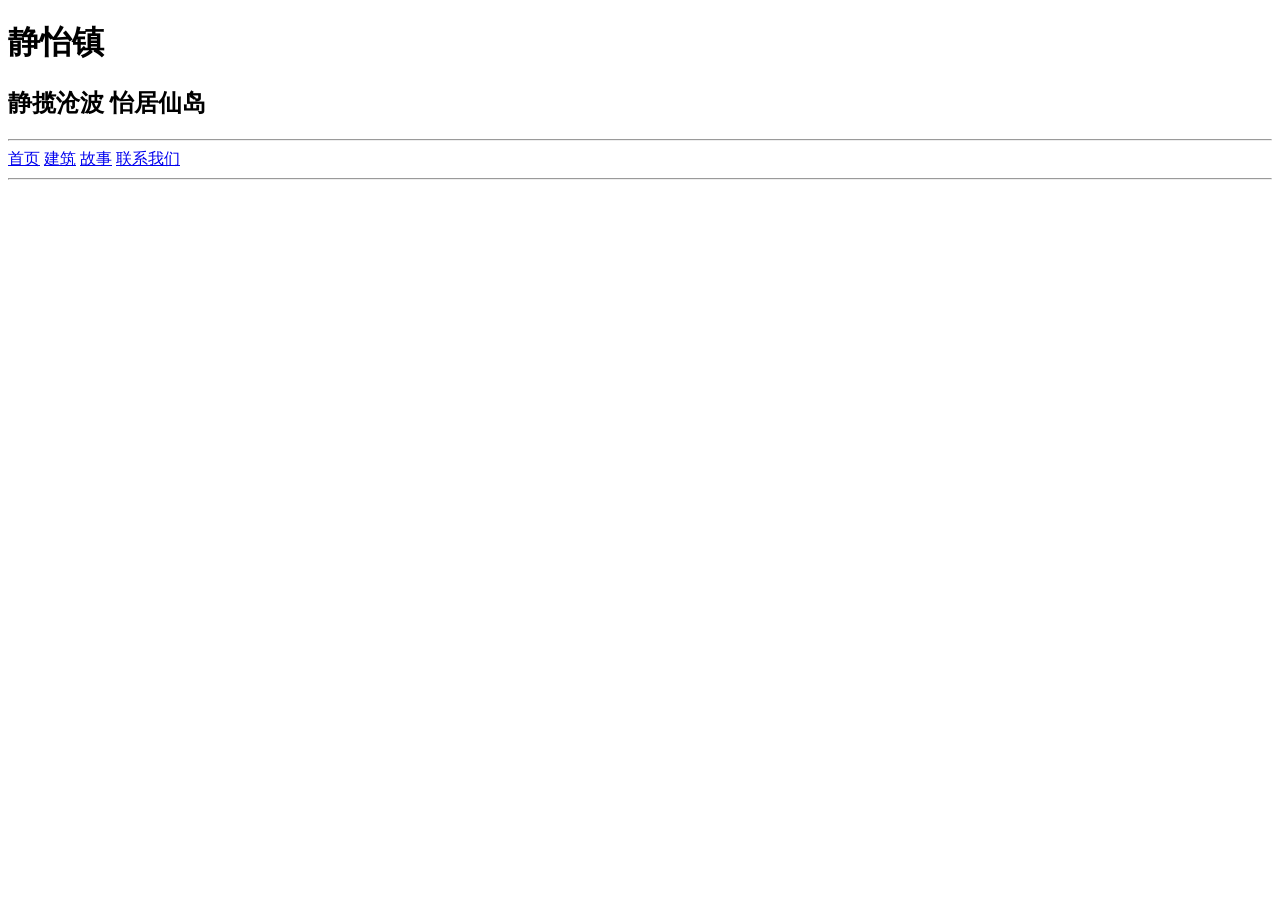
==== index.html @ f9be80ed "Change the name of this project and add somethings" ====
<!DOCTYPE html>
<html lang="zh-CN">
    <head>
        <meta charset="UTF-8">
        <meta name="viewport" content="width=device-width, initial-scale=1.0">
        <title>静怡镇·静揽沧波,怡居仙岛</title>
        <!-- 引入样式表 -->
        <link rel="stylesheet" href="style.css">
    </head>
    <body>
        <header id="header">
            <h1 id="mainTitle">静怡镇</h1>
            <h2 id="subTitle">静揽沧波 怡居仙岛</h2>
        </header> 
        <div id="guide">
            <hr>
                <a href="index.html">首页</a>
                <a href="about.html">建筑</a>
                <a href="story.html">故事</a>
                <a href="contact.html">联系我们</a>
            <hr>
        </div>
    </body>
</html>
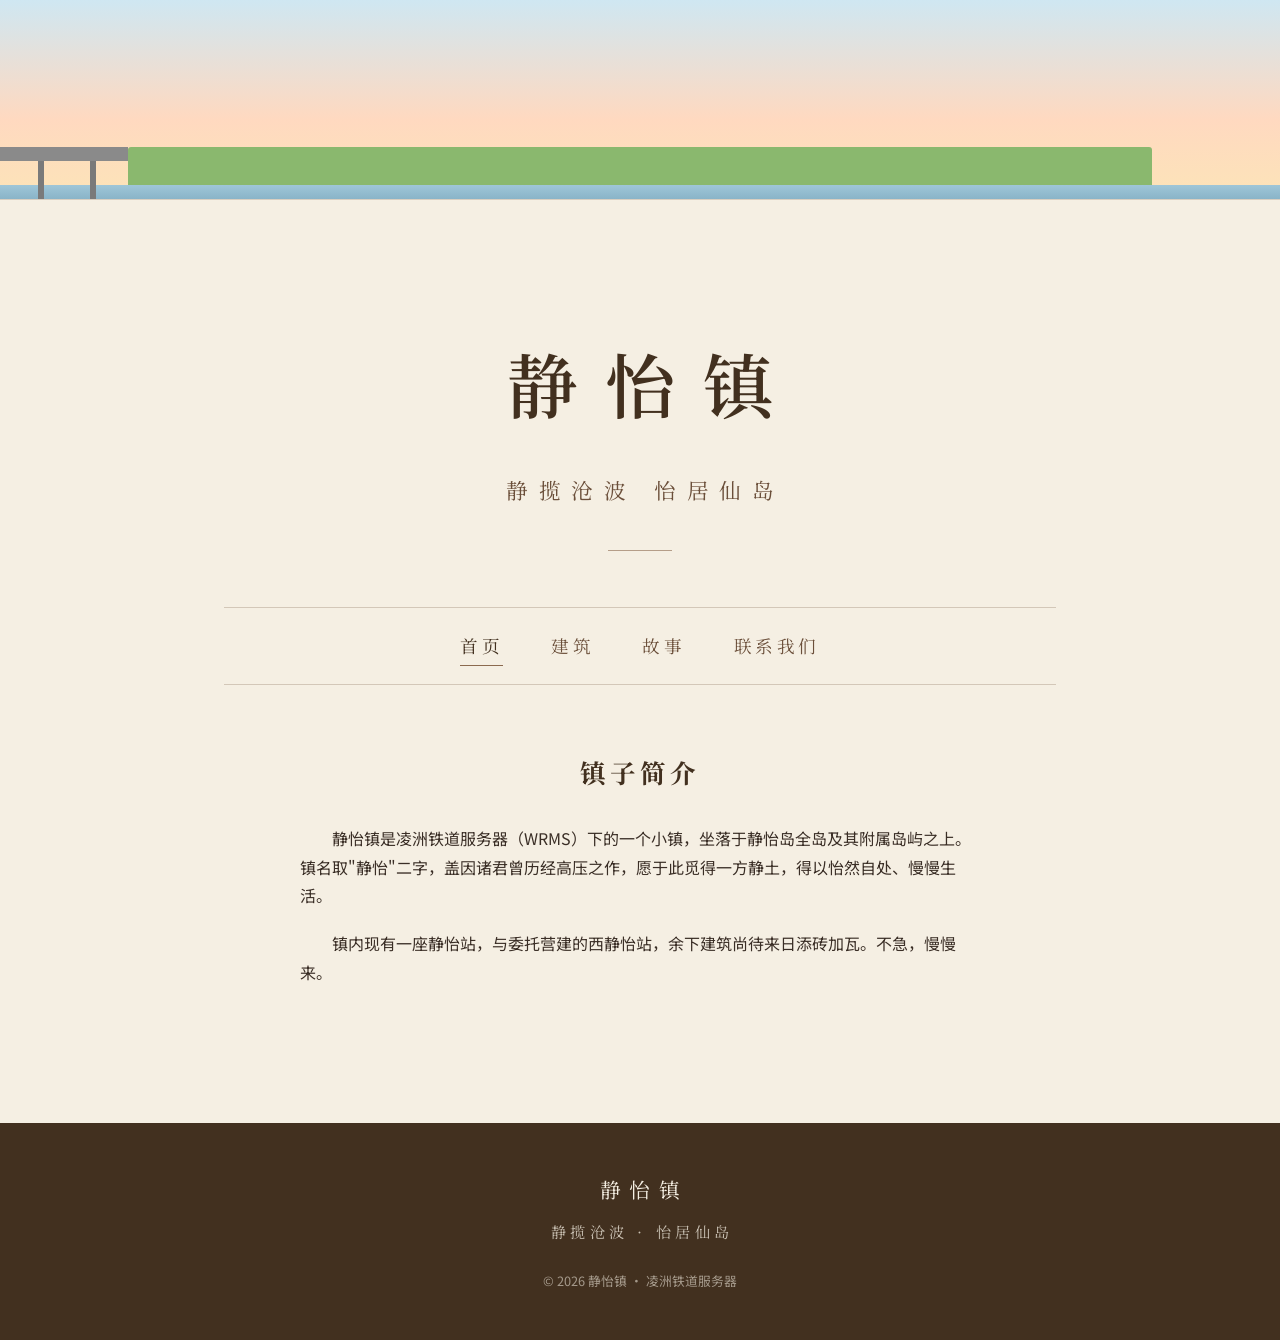
==== commit 5e5fa4b9: "feat: 完整官网框架 + 天际线横幅 + 暗色主题 + 联系页组件 - 木质色调设计系统，CSS 变量驱动，body[data-time=night] 自动暗色 - 顶部天际线横幅：天空渐变 + " ====
--- a/index.html
+++ b/index.html
@@ -3,22 +3,43 @@
     <head>
         <meta charset="UTF-8">
         <meta name="viewport" content="width=device-width, initial-scale=1.0">
-        <title>静怡镇·静揽沧波,怡居仙岛</title>
+        <title>静怡镇 · 静揽沧波,怡居仙岛</title>
+        <!-- 引入思源宋体 / 黑体（带系统字体回退，离线也不影响排版） -->
+        <link rel="preconnect" href="https://fonts.googleapis.com">
+        <link rel="preconnect" href="https://fonts.gstatic.com" crossorigin>
+        <link rel="stylesheet" href="https://fonts.googleapis.com/css2?family=Noto+Sans+SC:wght@400;500&family=Noto+Serif+SC:wght@500;600&display=swap">
         <!-- 引入样式表 -->
         <link rel="stylesheet" href="style.css">
     </head>
     <body>
-        <header id="header">
-            <h1 id="mainTitle">静怡镇</h1>
-            <h2 id="subTitle">静揽沧波 怡居仙岛</h2>
-        </header> 
-        <div id="guide">
-            <hr>
-                <a href="index.html">首页</a>
-                <a href="about.html">建筑</a>
-                <a href="story.html">故事</a>
-                <a href="contact.html">联系我们</a>
-            <hr>
+        <!-- 顶部天际线横幅：天空+建筑+草地，时段由真实时间决定，由 script.js 注入 -->
+        <div id="site-banner"></div>
+
+        <div class="wrap">
+            <!-- 首页 Hero：顶部大留白 + 标题 + 副标题 -->
+            <section class="hero">
+                <h1>静怡镇</h1>
+                <p class="subtitle">静揽沧波 怡居仙岛</p>
+                <hr class="divider">
+            </section>
+
+            <!-- 共享导航：由 script.js 自动注入并高亮当前页 -->
+            <nav id="site-nav"></nav>
+
+            <!-- 内容区：镇子简介 -->
+            <main>
+                <section class="section">
+                    <h2 class="section-title">镇子简介</h2>
+                    <p>静怡镇是凌洲铁道服务器（WRMS）下的一个小镇，坐落于静怡岛全岛及其附属岛屿之上。镇名取"静怡"二字，盖因诸君曾历经高压之作，愿于此觅得一方静土，得以怡然自处、慢慢生活。</p>
+                    <p>镇内现有一座静怡站，与委托营建的西静怡站，余下建筑尚待来日添砖加瓦。不急，慢慢来。</p>
+                </section>
+            </main>
         </div>
+
+        <!-- 共享页脚：由 script.js 自动注入 -->
+        <footer id="site-footer"></footer>
+
+        <!-- 引入共享模板脚本（导航与页脚注入、当前页高亮） -->
+        <script src="script.js"></script>
     </body>
-</html>+</html>
--- a/style.css
+++ b/style.css
@@ -0,0 +1,464 @@
+/* ============================================================
+   静怡镇官网样式表
+   设计基调：浅木色为主 + 深木色点缀，宋体标题 + 黑体正文
+   目标氛围：文学、静逸、疏朗留白
+   ============================================================ */
+
+/* ===== 全局重置与设计变量 ===== */
+* {
+  margin: 0;
+  padding: 0;
+  box-sizing: border-box;
+}
+
+:root {
+  /* 木质色调：浅木为主，深木点缀 */
+  --wood-bg: #f5efe3;        /* 浅米/原木 主背景 */
+  --wood-bg-alt: #ede3d2;    /* 略深米色 次背景 */
+  --wood-cream: #faf6ed;     /* 奶白 卡片表面 */
+  --wood-dark: #6b4f3a;      /* 深木/胡桃棕 点缀文字 */
+  --wood-darker: #42301f;    /* 深棕 标题与页脚背景 */
+  --wood-accent: #8b6a4f;    /* 茶褐 链接与边线 */
+  --ink: #3a2e26;            /* 墨色 正文 */
+
+  /* 字体：宋体标题 + 黑体正文，带系统字体回退 */
+  --font-serif: 'Noto Serif SC', 'Songti SC', 'STSong', 'SimSun', serif;
+  --font-sans: 'Noto Sans SC', 'PingFang SC', 'Microsoft YaHei', sans-serif;
+}
+
+/* —— 夜晚暗色主题：覆盖 CSS 变量，所有已有样式自动跟随 —— */
+body[data-time="night"] {
+  --wood-bg: #1a1714;        /* 深胡桃棕 主背景 */
+  --wood-bg-alt: #24201c;    /* 略深棕 次背景 */
+  --wood-cream: #2a2520;     /* 暗棕 卡片表面 */
+  --wood-dark: #b8a080;      /* 浅木/驼色 点缀文字 */
+  --wood-darker: #d4c4a8;    /* 浅驼 标题 */
+  --wood-accent: #a08868;    /* 驼褐 链接与边线 */
+  --ink: #d8cfc4;            /* 奶白 正文 */
+}
+
+/* ===== 基础排版 ===== */
+body {
+  background-color: var(--wood-bg);
+  color: var(--ink);
+  font-family: var(--font-sans);
+  line-height: 1.8;            /* 较大行高，营造疏朗静逸感 */
+  -webkit-font-smoothing: antialiased;
+}
+
+a {
+  color: var(--wood-dark);
+  text-decoration: none;
+  transition: color 0.25s ease;
+}
+a:hover { color: var(--wood-accent); }
+
+/* 内容容器：居中限宽，保证阅读舒适；顶部留白避免内容紧贴视口 */
+.wrap {
+  max-width: 880px;
+  margin: 0 auto;
+  padding: 2.5rem 1.5rem 0;
+}
+
+/* ===== 首页 Hero：顶部大留白 + 标题 ===== */
+.hero {
+  padding: 9rem 0 3.5rem;       /* 顶部大留白，呼应"最顶上留出空白" */
+  text-align: center;
+}
+.hero h1 {
+  font-family: var(--font-serif);
+  font-weight: 600;
+  font-size: clamp(2.8rem, 7vw, 4.4rem);
+  color: var(--wood-darker);
+  letter-spacing: 0.4em;       /* 字距拉开，更显疏朗古雅 */
+  padding-left: 0.4em;         /* 补偿字距导致的视觉偏移 */
+}
+.hero .subtitle {
+  margin-top: 1.5rem;
+  font-family: var(--font-serif);
+  font-size: clamp(1.05rem, 2.5vw, 1.35rem);
+  color: var(--wood-dark);
+  letter-spacing: 0.5em;
+  padding-left: 0.5em;
+}
+.hero .divider {
+  width: 4rem;
+  height: 1px;
+  background: var(--wood-accent);
+  margin: 2.5rem auto 0;
+  border: none;
+  opacity: 0.6;
+}
+
+/* ===== 导航（共享组件，由 JS 注入） ===== */
+#site-nav {
+  margin: 0 auto 4rem;
+  padding: 1.1rem 0;
+  border-top: 1px solid rgba(107, 79, 58, 0.25);
+  border-bottom: 1px solid rgba(107, 79, 58, 0.25);
+  /* 滚动折叠后导航固定：粘到色条下方（色条高 12px） */
+  position: sticky;
+  top: 12px;
+  z-index: 10;
+  background: var(--wood-bg);
+}
+.nav-list {
+  list-style: none;
+  display: flex;
+  justify-content: center;
+  gap: 3rem;
+  flex-wrap: wrap;
+}
+.nav-list a {
+  font-family: var(--font-serif);
+  font-size: 1.1rem;
+  letter-spacing: 0.2em;
+  padding: 0.3rem 0;
+  position: relative;
+  display: inline-block;
+}
+/* 悬停下划线生长效果 */
+.nav-list a::after {
+  content: '';
+  position: absolute;
+  left: 0;
+  bottom: 0;
+  width: 0;
+  height: 1px;
+  background: var(--wood-accent);
+  transition: width 0.3s ease;
+}
+.nav-list a:hover::after,
+.nav-list a.active::after { width: 100%; }
+.nav-list a.active { color: var(--wood-darker); }
+
+/* ===== 内容区 ===== */
+main { padding-bottom: 5rem; }
+
+.section {
+  margin: 0 auto 3.5rem;
+  max-width: 680px;
+}
+.section-title {
+  font-family: var(--font-serif);
+  font-size: 1.6rem;
+  color: var(--wood-darker);
+  text-align: center;
+  margin-bottom: 1.8rem;
+  letter-spacing: 0.15em;
+}
+.section p {
+  text-indent: 2em;           /* 段首缩进，呼应文学排版 */
+  margin-bottom: 1.2rem;
+  color: var(--ink);
+}
+
+/* 子页面通用：页面标题 */
+.page-title {
+  font-family: var(--font-serif);
+  text-align: center;
+  font-size: clamp(2rem, 5vw, 2.8rem);
+  color: var(--wood-darker);
+  letter-spacing: 0.3em;
+  padding: 5rem 0 2rem;
+}
+.page-title::after {
+  content: '';
+  display: block;
+  width: 3rem;
+  height: 1px;
+  background: var(--wood-accent);
+  margin: 1.5rem auto 0;
+  opacity: 0.6;
+}
+
+/* 占位提示文字 */
+.placeholder {
+  text-align: center;
+  color: var(--wood-dark);
+  opacity: 0.7;
+  padding: 3rem 0 5rem;
+  font-style: italic;
+}
+
+/* ===== 页脚（共享组件，由 JS 注入，通栏深木色） ===== */
+#site-footer {
+  background: var(--wood-darker);
+  color: var(--wood-bg);
+}
+.footer-inner {
+  max-width: 880px;
+  margin: 0 auto;
+  padding: 3rem 1.5rem;
+  text-align: center;
+}
+.footer-title {
+  font-family: var(--font-serif);
+  font-size: 1.3rem;
+  letter-spacing: 0.4em;
+  padding-left: 0.4em;
+}
+.footer-sub {
+  margin-top: 0.6rem;
+  font-family: var(--font-serif);
+  font-size: 0.95rem;
+  letter-spacing: 0.3em;
+  opacity: 0.75;
+  padding-left: 0.3em;
+}
+.footer-copy {
+  margin-top: 1.5rem;
+  font-size: 0.8rem;
+  opacity: 0.55;
+}
+
+/* ============================================================
+   顶部天际线横幅：天空 + 建筑群 + 海面 + 草地岛 + 接入桥梁
+   时段通过父元素 data-time 属性切换天空/水面/草地配色
+   每栋建筑用 <img class="building"> 放入 .buildings，底部对齐岛顶
+   ============================================================ */
+.skyline-banner {
+  position: relative;
+  width: 100%;
+  height: 200px;               /* 横幅高度，建筑依此对齐 */
+  overflow: hidden;
+  border-bottom: 1px solid rgba(107, 79, 58, 0.2);
+  transition: height 0.45s ease, border-color 0.45s ease;
+}
+
+/* 折叠态：缩为一条时段色条（天空层保留，内部元素渐隐） */
+.skyline-banner.collapsed {
+  height: 12px;
+  border-bottom-color: transparent;
+  /* 折叠后粘到视口顶部（sticky 保留文档流，不会导致下方跳变） */
+  position: sticky;
+  top: 0;
+  z-index: 9;
+}
+.skyline-banner.collapsed .stars,
+.skyline-banner.collapsed .water,
+.skyline-banner.collapsed .island,
+.skyline-banner.collapsed .bridge,
+.skyline-banner.collapsed .buildings {
+  opacity: 0;
+  transition: opacity 0.3s ease;
+}
+/* 天空层始终保留，折叠后作为时段色条 */
+.skyline-banner.collapsed .sky {
+  transition: none;
+}
+
+/* 天空层：铺满横幅，渐变背景 */
+.sky {
+  position: absolute;
+  inset: 0;
+  z-index: 1;
+  transition: background 1.2s ease;
+}
+
+/* 星星层：仅夜晚显示 */
+.stars {
+  position: absolute;
+  inset: 0;
+  z-index: 2;
+  opacity: 0;
+  pointer-events: none;
+  /* 用多个径向渐变模拟星点 */
+  background-image:
+    radial-gradient(1.5px 1.5px at 12% 18%, #fff, transparent),
+    radial-gradient(1.5px 1.5px at 28% 42%, #fff, transparent),
+    radial-gradient(1px 1px at 45% 22%, #fff, transparent),
+    radial-gradient(1.5px 1.5px at 62% 55%, #fff, transparent),
+    radial-gradient(1px 1px at 78% 30%, #fff, transparent),
+    radial-gradient(1.5px 1.5px at 88% 48%, #fff, transparent),
+    radial-gradient(1px 1px at 38% 60%, #fff, transparent),
+    radial-gradient(1px 1px at 70% 15%, #fff, transparent);
+  transition: opacity 1.2s ease;
+}
+
+/* 水面：底部极窄一条，铺满宽；草地岛覆盖大部分，仅左右两侧露出水 */
+.water {
+  position: absolute;
+  left: 0;
+  right: 0;
+  bottom: 0;
+  height: 14px;
+  z-index: 2;
+  transition: background 1.2s ease;
+}
+
+/* 草地岛：底部主体块，仅左右两侧露出水面 */
+.island {
+  position: absolute;
+  left: 50%;
+  transform: translateX(-50%);
+  bottom: 14px;                 /* 岛底坐在水面顶部 */
+  width: 80%;                   /* 岛占 80%，左右各露 10% 水面（让桥更宽） */
+  height: 38px;                 /* 岛高减薄到 38px */
+  z-index: 3;
+  border-radius: 3px 3px 0 0;
+  transition: background 1.2s ease;
+}
+
+/* 建筑容器：底部对齐岛顶（岛顶 = 14 + 38 = 52px） */
+.buildings {
+  position: absolute;
+  left: 0;
+  right: 0;
+  bottom: 52px;
+  z-index: 4;
+  display: flex;
+  justify-content: center;
+  align-items: flex-end;
+  gap: 4px;
+  padding: 0 1rem;
+}
+.building {
+  display: block;
+  height: auto;
+  max-height: 120px;
+  width: auto;
+  filter: drop-shadow(0 2px 3px rgba(0,0,0,0.25));
+}
+
+/* 桥梁：从横幅左边缘延伸到岛左边缘，桥面与岛顶齐平 */
+/* 岛左边缘 = (100% - 80%) / 2 = 10%，桥也占横幅 10% 宽 */
+.bridge {
+  position: absolute;
+  left: 0;
+  right: 90%;                   /* 桥从左到岛左边缘（10%处） */
+  bottom: 38px;                 /* 桥面底部：岛顶 52px - 桥面厚 14px = 38px */
+  height: 14px;                 /* 桥面厚度 14px */
+  z-index: 3;
+  background: #8a8a8a;
+}
+/* 桥墩：从桥面底部向下延伸，穿过水面到横幅底部 */
+/* bottom: -38px = 桥墩顶端紧贴桥面底部，向下延伸 38px 到横幅底部 */
+.bridge::before,
+.bridge::after {
+  content: '';
+  position: absolute;
+  bottom: -38px;                /* 桥墩顶端 = 桥面底部 */
+  width: 6px;
+  height: 38px;                 /* 撑到横幅底部，穿过水面 */
+  background: #7a7a7a;
+}
+/* 两根桥墩按桥宽分布：桥占横幅 10%，桥墩在桥的 1/3 和 2/3 处 */
+.bridge::before { left: 30%; }
+.bridge::after  { left: 70%; }
+
+/* —— 时段配色：早上 dawn —— */
+.skyline-banner[data-time="dawn"] .sky {
+  background: linear-gradient(180deg, #cfe7f2 0%, #ffd9c0 60%, #fce4b8 100%);
+}
+.skyline-banner[data-time="dawn"] .water {
+  background: linear-gradient(180deg, #9fc6d8 0%, #8ab4c8 100%);
+}
+.skyline-banner[data-time="dawn"] .island { background: #8ab86e; }
+.skyline-banner[data-time="dawn"] .stars { opacity: 0; }
+
+/* —— 时段配色：中午 day —— */
+.skyline-banner[data-time="day"] .sky {
+  background: linear-gradient(180deg, #aee0f5 0%, #6ec3ed 100%);
+}
+.skyline-banner[data-time="day"] .water {
+  background: linear-gradient(180deg, #4a9bc8 0%, #3a85b0 100%);
+}
+.skyline-banner[data-time="day"] .island { background: #7ab86e; }
+.skyline-banner[data-time="day"] .stars { opacity: 0; }
+
+/* —— 时段配色：傍晚 dusk —— */
+.skyline-banner[data-time="dusk"] .sky {
+  background: linear-gradient(180deg, #556688 0%, #cc6699 50%, #ff9966 100%);
+}
+.skyline-banner[data-time="dusk"] .water {
+  background: linear-gradient(180deg, #6a5a88 0%, #504070 100%);
+}
+.skyline-banner[data-time="dusk"] .island { background: #6a9e5c; }
+.skyline-banner[data-time="dusk"] .stars { opacity: 0.2; }
+
+/* —— 时段配色：夜晚 night —— */
+.skyline-banner[data-time="night"] .sky {
+  background: linear-gradient(180deg, #050818 0%, #0d1b3a 50%, #1a1a3e 100%);
+}
+.skyline-banner[data-time="night"] .water {
+  background: linear-gradient(180deg, #1a2a4a 0%, #0d1a30 100%);
+}
+.skyline-banner[data-time="night"] .island { background: #2d4a3a; }
+.skyline-banner[data-time="night"] .stars { opacity: 0.85; }
+/* 夜晚桥面略暗 */
+.skyline-banner[data-time="night"] .bridge,
+.skyline-banner[data-time="night"] .bridge::before,
+.skyline-banner[data-time="night"] .bridge::after {
+  background: #5a5a5a;
+}
+
+/* 横幅下方让标题区有自然过渡，减少压迫感 */
+.hero { padding-top: 5rem; }
+
+/* ===== 联系页：小组件卡片 ===== */
+.contact-widgets {
+  display: flex;
+  flex-wrap: wrap;
+  gap: 1.8rem;
+  justify-content: center;
+  max-width: 680px;
+  margin: 0 auto;
+}
+.widget-card {
+  flex: 1 1 280px;
+  background: var(--wood-cream);
+  border: 1px solid rgba(107, 79, 58, 0.18);
+  border-radius: 6px;
+  padding: 1.8rem 1.5rem;
+  text-align: center;
+  transition: background 0.4s ease, border-color 0.4s ease;
+}
+.widget-title {
+  font-family: var(--font-serif);
+  font-size: 1.2rem;
+  color: var(--wood-darker);
+  letter-spacing: 0.2em;
+  padding-left: 0.2em;
+  margin-bottom: 1rem;
+}
+.widget-sub {
+  font-size: 0.85rem;
+  color: var(--wood-dark);
+  letter-spacing: 0.05em;
+  margin-top: 0.8rem;
+}
+/* MC 状态图片：保持原生宽高，限制最大宽度 */
+.mc-status-img {
+  display: block;
+  max-width: 100%;
+  margin: 0 auto;
+  border-radius: 4px;
+}
+/* QQ 加群按钮：木质色调的圆角按钮 */
+.qq-btn {
+  display: inline-block;
+  margin-top: 1rem;
+  padding: 0.65rem 2rem;
+  background: var(--wood-dark);
+  color: var(--wood-cream);
+  border-radius: 4px;
+  font-family: var(--font-serif);
+  font-size: 1rem;
+  letter-spacing: 0.15em;
+  padding-left: 2.15rem;
+  transition: background 0.25s ease, transform 0.15s ease;
+}
+.qq-btn:hover {
+  background: var(--wood-darker);
+  transform: translateY(-1px);
+}
+
+/* ===== 响应式：小屏适配 ===== */
+@media (max-width: 600px) {
+  .hero { padding: 5rem 0 2.5rem; }
+  .nav-list { gap: 1.6rem; }
+  .nav-list a { font-size: 1rem; }
+  #site-nav { margin-bottom: 2.5rem; }
+  main { padding-bottom: 3rem; }
+}
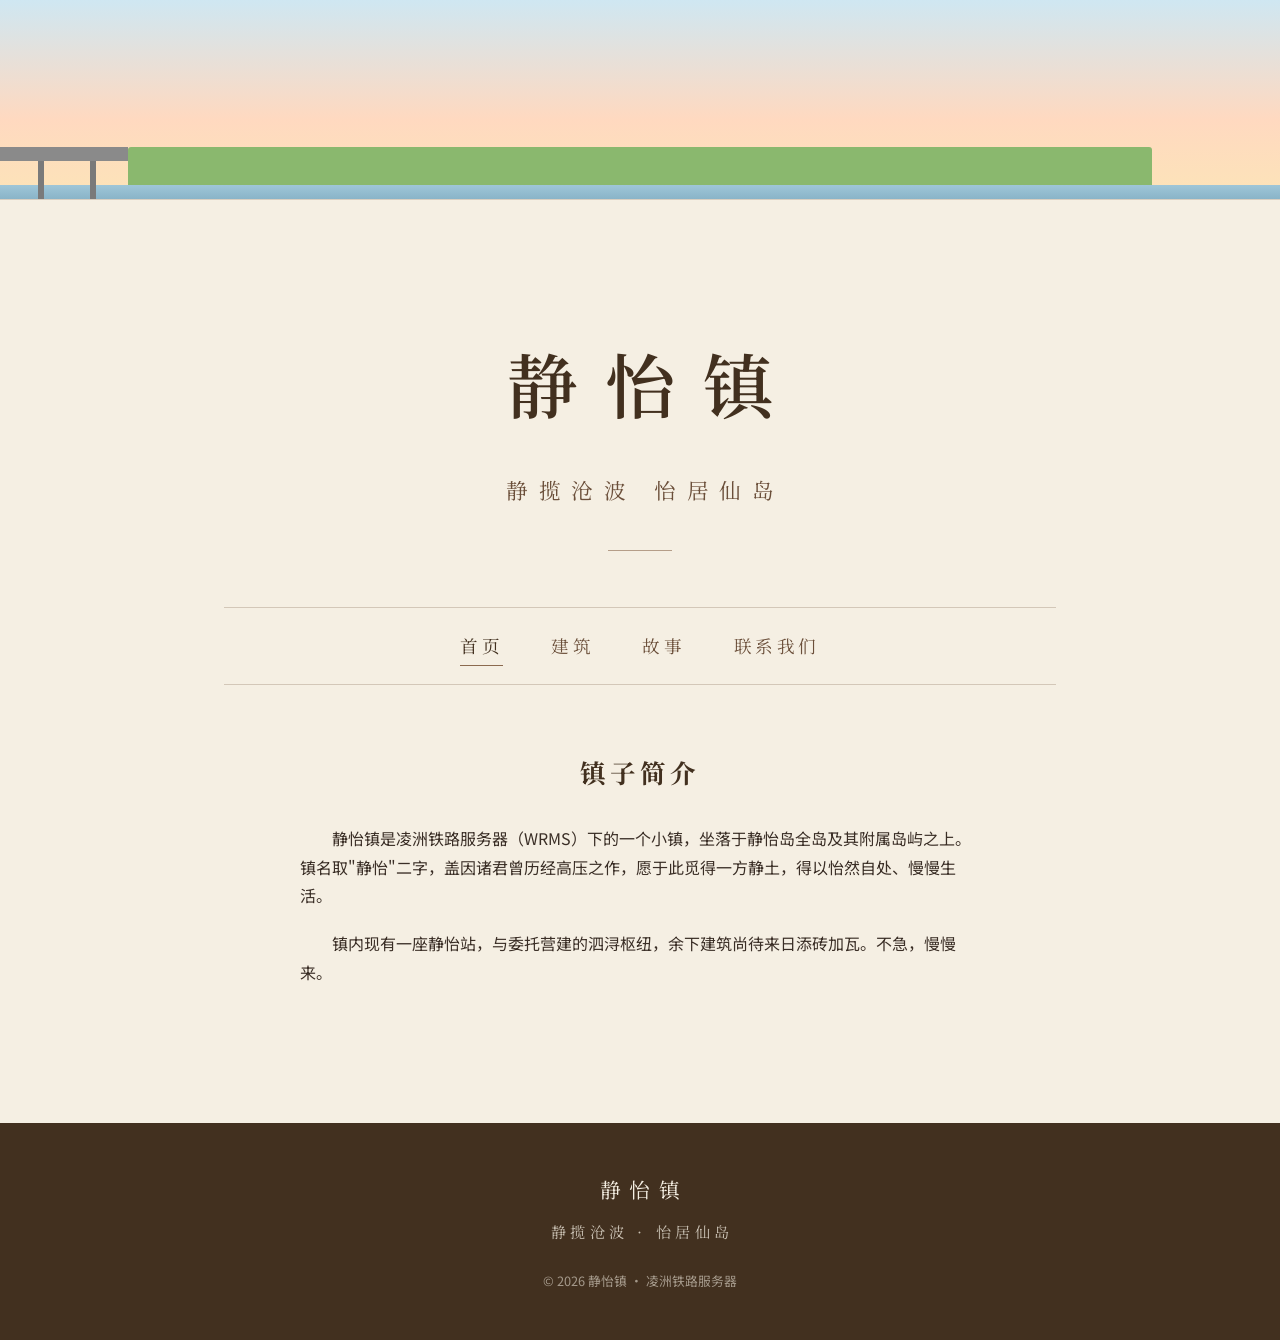
==== commit 3602ef94: "修改表述" ====
--- a/index.html
+++ b/index.html
@@ -30,8 +30,8 @@
             <main>
                 <section class="section">
                     <h2 class="section-title">镇子简介</h2>
-                    <p>静怡镇是凌洲铁道服务器（WRMS）下的一个小镇，坐落于静怡岛全岛及其附属岛屿之上。镇名取"静怡"二字，盖因诸君曾历经高压之作，愿于此觅得一方静土，得以怡然自处、慢慢生活。</p>
-                    <p>镇内现有一座静怡站，与委托营建的西静怡站，余下建筑尚待来日添砖加瓦。不急，慢慢来。</p>
+                    <p>静怡镇是凌洲铁路服务器（WRMS）下的一个小镇，坐落于静怡岛全岛及其附属岛屿之上。镇名取"静怡"二字，盖因诸君曾历经高压之作，愿于此觅得一方静土，得以怡然自处、慢慢生活。</p>
+                    <p>镇内现有一座静怡站，与委托营建的泗浔枢纽，余下建筑尚待来日添砖加瓦。不急，慢慢来。</p>
                 </section>
             </main>
         </div>
